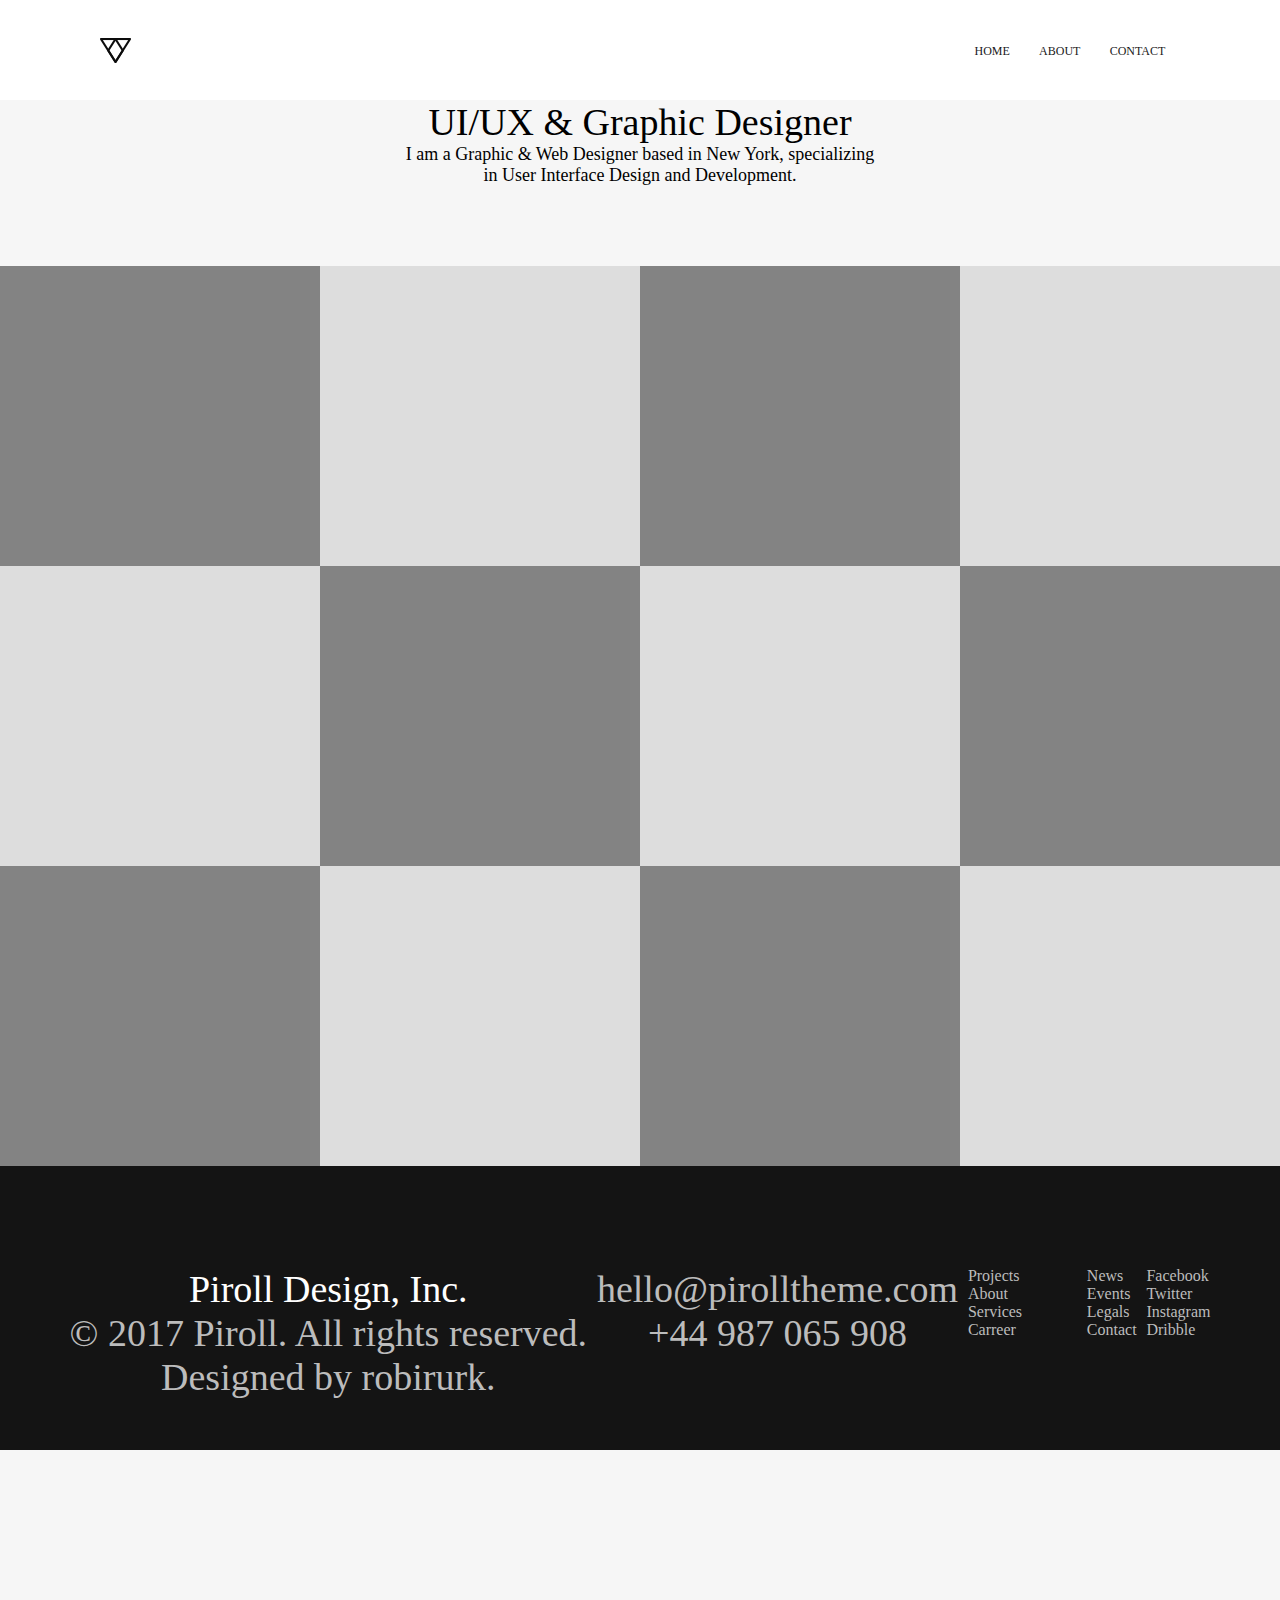
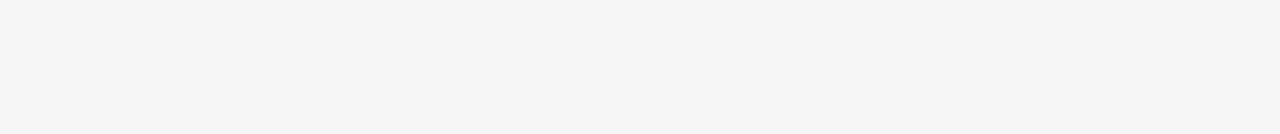
==== index.html @ ff9d5773 "update" ====
<!DOCTYPE html>
<html lang="en">
<head>
    <meta charset="UTF-8">
    <meta name="viewport" content="width=device-width, initial-scale=1.0">
    <title>Document</title>
    <link rel="stylesheet" href="./assets/style.css">
</head>
<body>
        <div class="header">
            <img class="header__logo" src="./assets/img/logo.png">
            <ul class="header-nav">
                <li class="header-nav-list">
                    <a href="#" class="header-nav-list__lnk">home</a>
                </li>
                <li>
                    <a href="#" class="header-nav-list__lnk">about</a>
                <li>
                    <a href="#" class="header-nav-list__lnk">contact</a>
                </li>
            </ul>
        </div>

        <div class="content">
            <p>UI/UX & Graphic Designer</p>
            <p class="content__2">I am a Graphic & Web Designer based in New York, specializing <br>
            in User Interface Design and Development.</p>
        </div>

        <div class="boxes">
            <div class="boxes__1"></div>
            <div class="boxes__1"></div>
            <div class="boxes__1"></div>
            <div class="boxes__1"></div>
            <div class="boxes__2"></div>
            <div class="boxes__2"></div>
            <div class="boxes__2"></div>
            <div class="boxes__2"></div>
            <div class="boxes__3"></div>
            <div class="boxes__3"></div>
            <div class="boxes__3"></div>
            <div class="boxes__3"></div>

        </div>
        <div id="footer">
            <div class="footer__outline">
                <div class="footer__outline__company">
                    <p style="color: #FFFFFF;">Piroll Design, Inc.</p>
                    <p>© 2017 Piroll. All rights reserved. <br>
                        Designed by robirurk.</p>
                </div>
                <div class="footer__outline__mail">
                    <p>hello@pirolltheme.com <br>
                        +44 987 065 908</p>

                </div>
                <div  class="footer__outline__links">
                    <div class="link__group__left">
                        <ul style="list-style: none;">
                            <li>Projects</li>
                            <li>About</li>
                            <li>Services</li>
                            <li>Carreer</li>
                        </ul>
                    </div>
                    <div class="link__group__right">
                        <ul style="list-style: none;">
                            <li>News</li>
                            <li>Events</li>
                            <li>Legals</li>
                            <li>Contact</li>
                        </ul>
                    </div>
                </div>

                <div>
                    <ul style="list-style: none;">
                        <li>Facebook</li>
                        <li>Twitter</li>
                        <li>Instagram</li>
                        <li>Dribble</li>
                    </ul>
                </div>
            </div>

        </div>
    
</body>
</html>
---- assets/style.css ----
/* reset css */
*{
    padding: 0;
    margin: 0;
    box-sizing: border-box;
    font-family: Montserrat;
}
body{
    margin: 0 auto;
}

li{
    list-style: none;
}
a{
    text-decoration: none;
}
/* reset css */
/* body */
body{
    background-image: url(./img/bg.png);
    background-repeat: repeat;
    min-height: 100vh;
    width: 100%;
    padding-bottom: 284px;
}

.header{
    width: 100%;
    height: 100px;
    background-color: #FFFFFF;
    display: flex;
    justify-content: space-between;
    justify-items: center;
}

.header__logo{
    width: 31px;
    height: 25px;
    margin: auto 100px;
}

.header-nav{
    display: flex;
    text-transform: uppercase;
    margin: auto 100px;
}

.header-nav-list__lnk{
    font-size: 12px;
    padding: 0 14.63px;
    color: #191919;
}

.header-nav-list__lnk:hover{
    color: #10C9C3;
    cursor: pointer;
}

p{
    font-size: 38px;
    text-align: center;
}

.content__2{
    font-family: Inter;
    font-size: 18px;
    text-align: center;
    padding-bottom: 80px;
}

.boxes{
    display: flex;
    flex-wrap: wrap;
    justify-content: center;
    width: 100%;
}
.boxes__1, .boxes__2, .boxes__3{
    position: relative;
    height: 300px;
    width: calc(100% / 4);
    background-color: #DDDDDD
}

.boxes__1:nth-child(2n-1),.boxes__3:nth-child(2n-1) {
    background-color: #838383;
}

.boxes__2:nth-child(2n){
    background-color: #838383;
}


.boxes__box::after{
    content: "";
    position: absolute;
    top: 50%;
    left: 50%;
    transform: translate(-50%, -50%);
    width: 48px;
    height: 48px;
    background-image: url(./img/Icon.png);
    background-size: contain;
    background-repeat: no-repeat;
    opacity: 0;
}
.boxes__box:hover{
    background-color: #10C9C3;
}
.boxes__box:hover::after {
    opacity: 1;
}

#footer{
    width: 100%;
    height: 284px;
    background-color: #141414;
    display: flex;
    justify-content: center;
    align-items: center;
    flex-direction: row;
}
.footer__outline{
    width: 1140.95px;
    height: 81.63px;
    color: #BCBCBC;
    display: flex;
    justify-content: space-between;
}
.footer__outline__links{
    width: 168.73px;
    height: 72.52px;
    display: flex;
    justify-content: space-between;
}
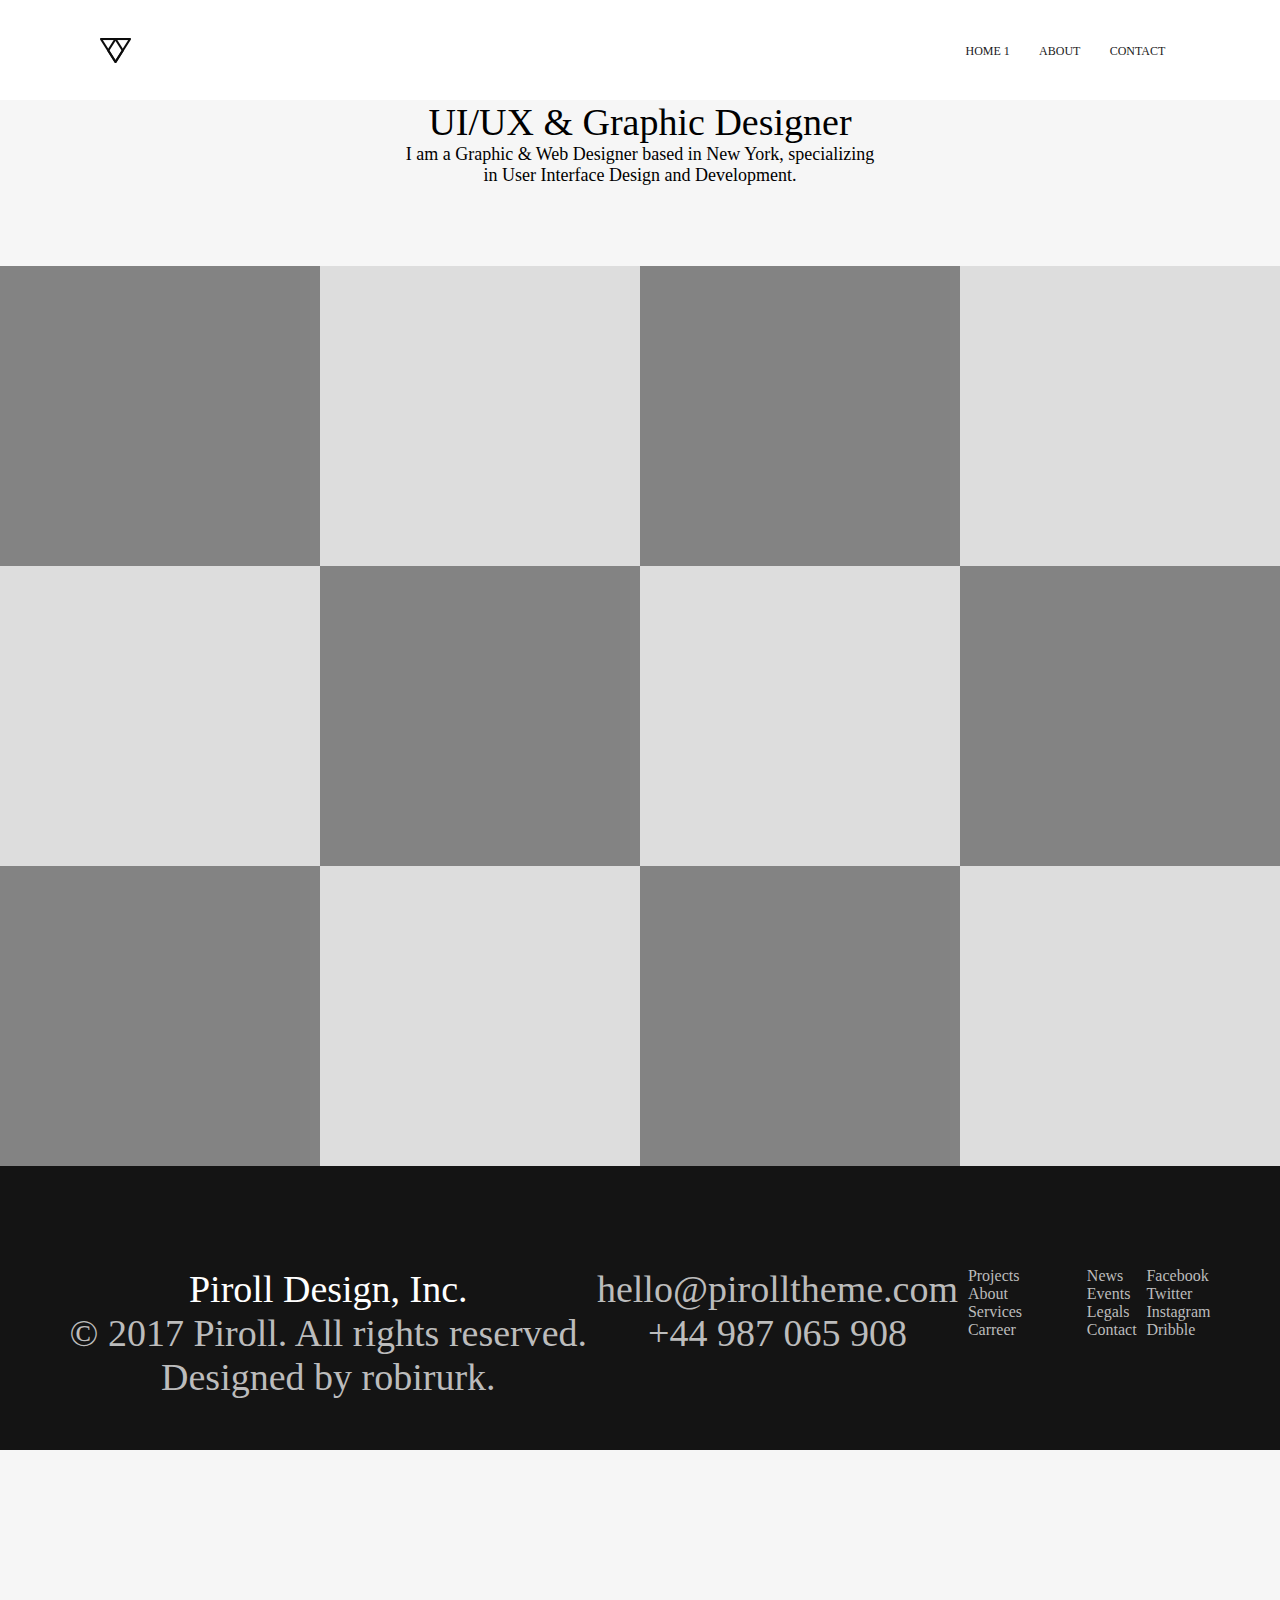
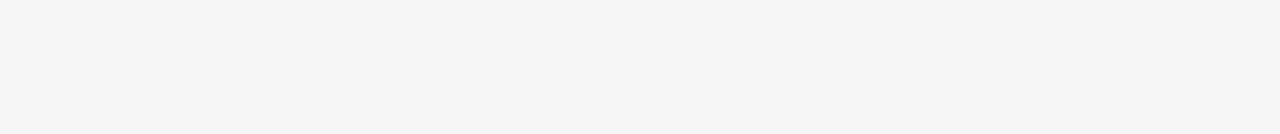
==== commit c55be79f: "Update test" ====
--- a/index.html
+++ b/index.html
@@ -1,5 +1,5 @@
 <!DOCTYPE html>
-<html lang="en">
+<html lang="en"> 
 <head>
     <meta charset="UTF-8">
     <meta name="viewport" content="width=device-width, initial-scale=1.0">
@@ -11,7 +11,7 @@
             <img class="header__logo" src="./assets/img/logo.png">
             <ul class="header-nav">
                 <li class="header-nav-list">
-                    <a href="#" class="header-nav-list__lnk">home</a>
+                    <a href="#" class="header-nav-list__lnk">home 1</a>
                 </li>
                 <li>
                     <a href="#" class="header-nav-list__lnk">about</a>
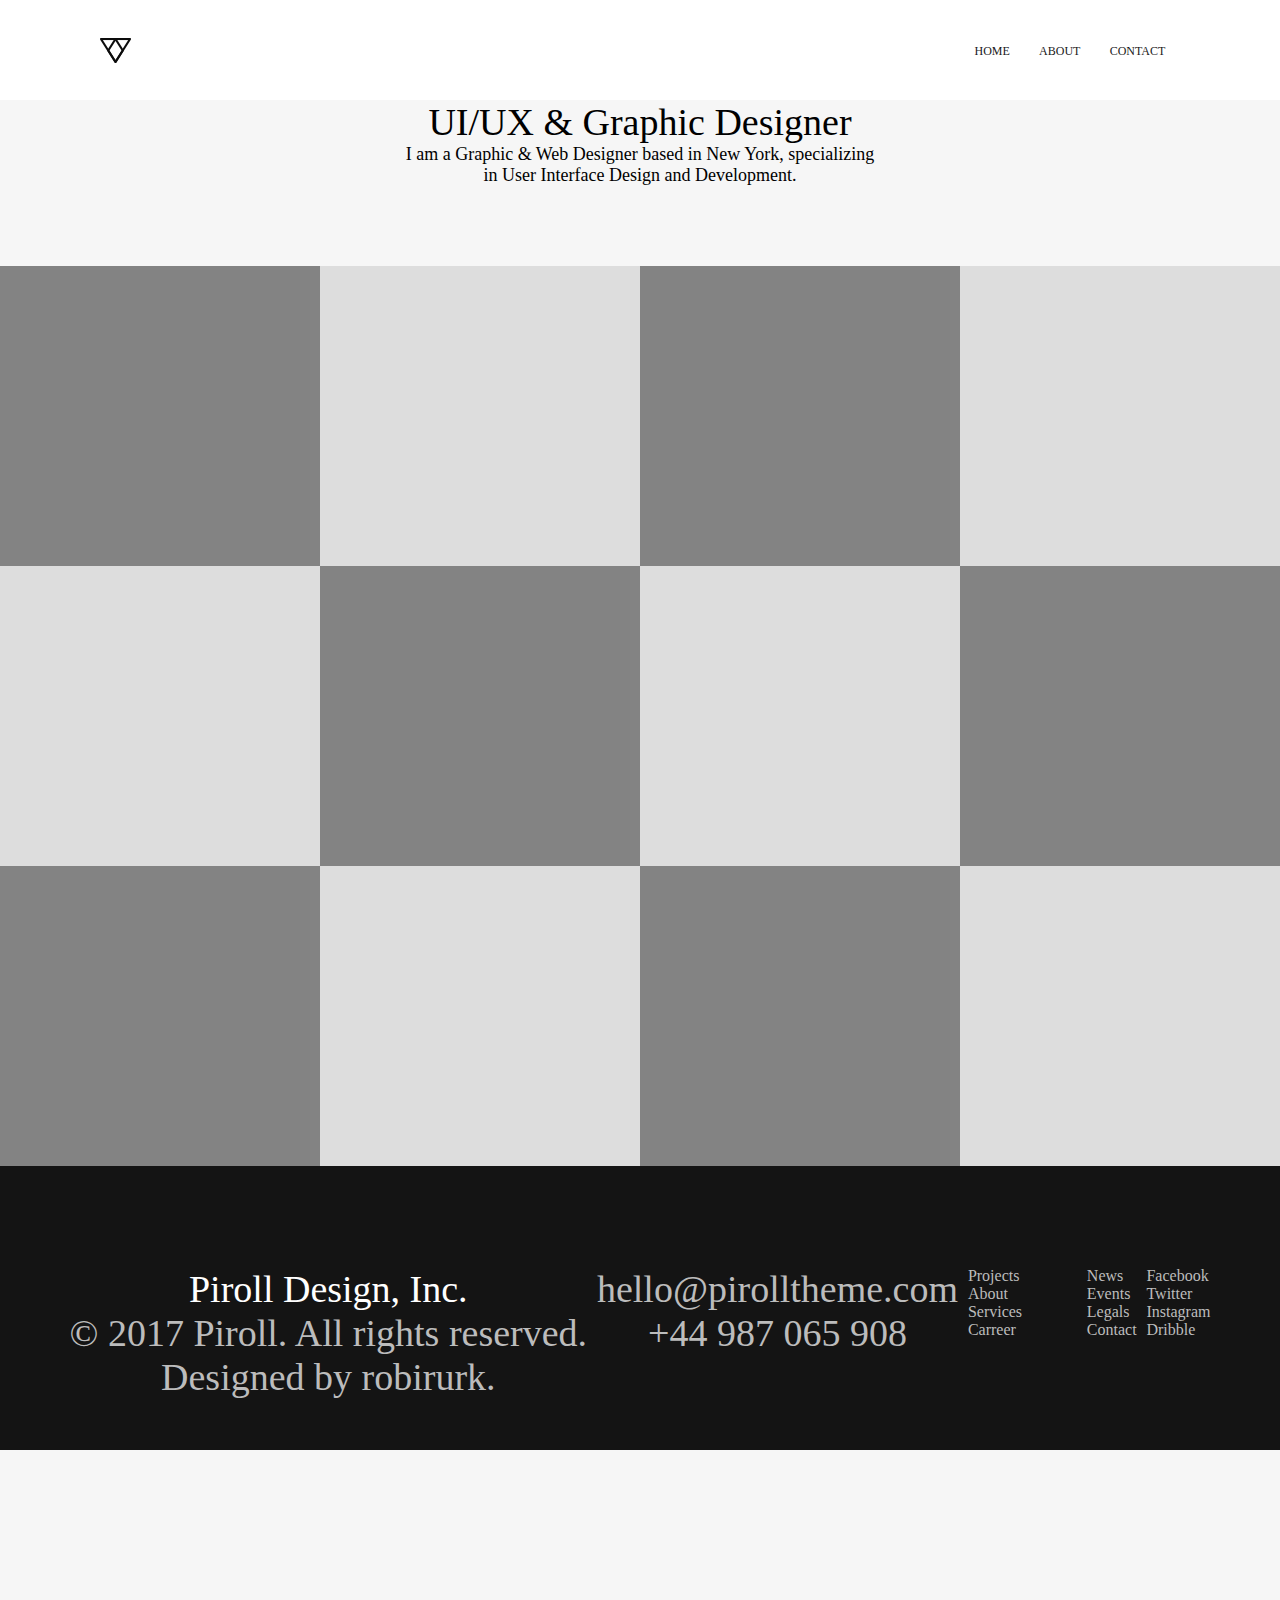
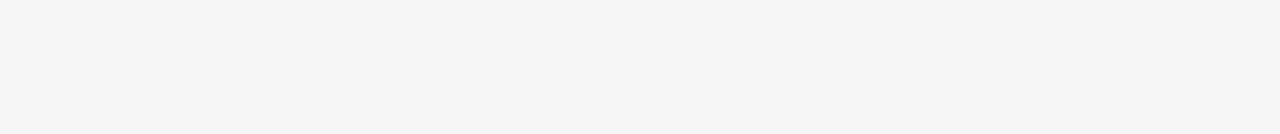
==== commit 609e9036: "test" ====
--- a/index.html
+++ b/index.html
@@ -11,7 +11,7 @@
             <img class="header__logo" src="./assets/img/logo.png">
             <ul class="header-nav">
                 <li class="header-nav-list">
-                    <a href="#" class="header-nav-list__lnk">home 1</a>
+                    <a href="#" class="header-nav-list__lnk">home</a>
                 </li>
                 <li>
                     <a href="#" class="header-nav-list__lnk">about</a>
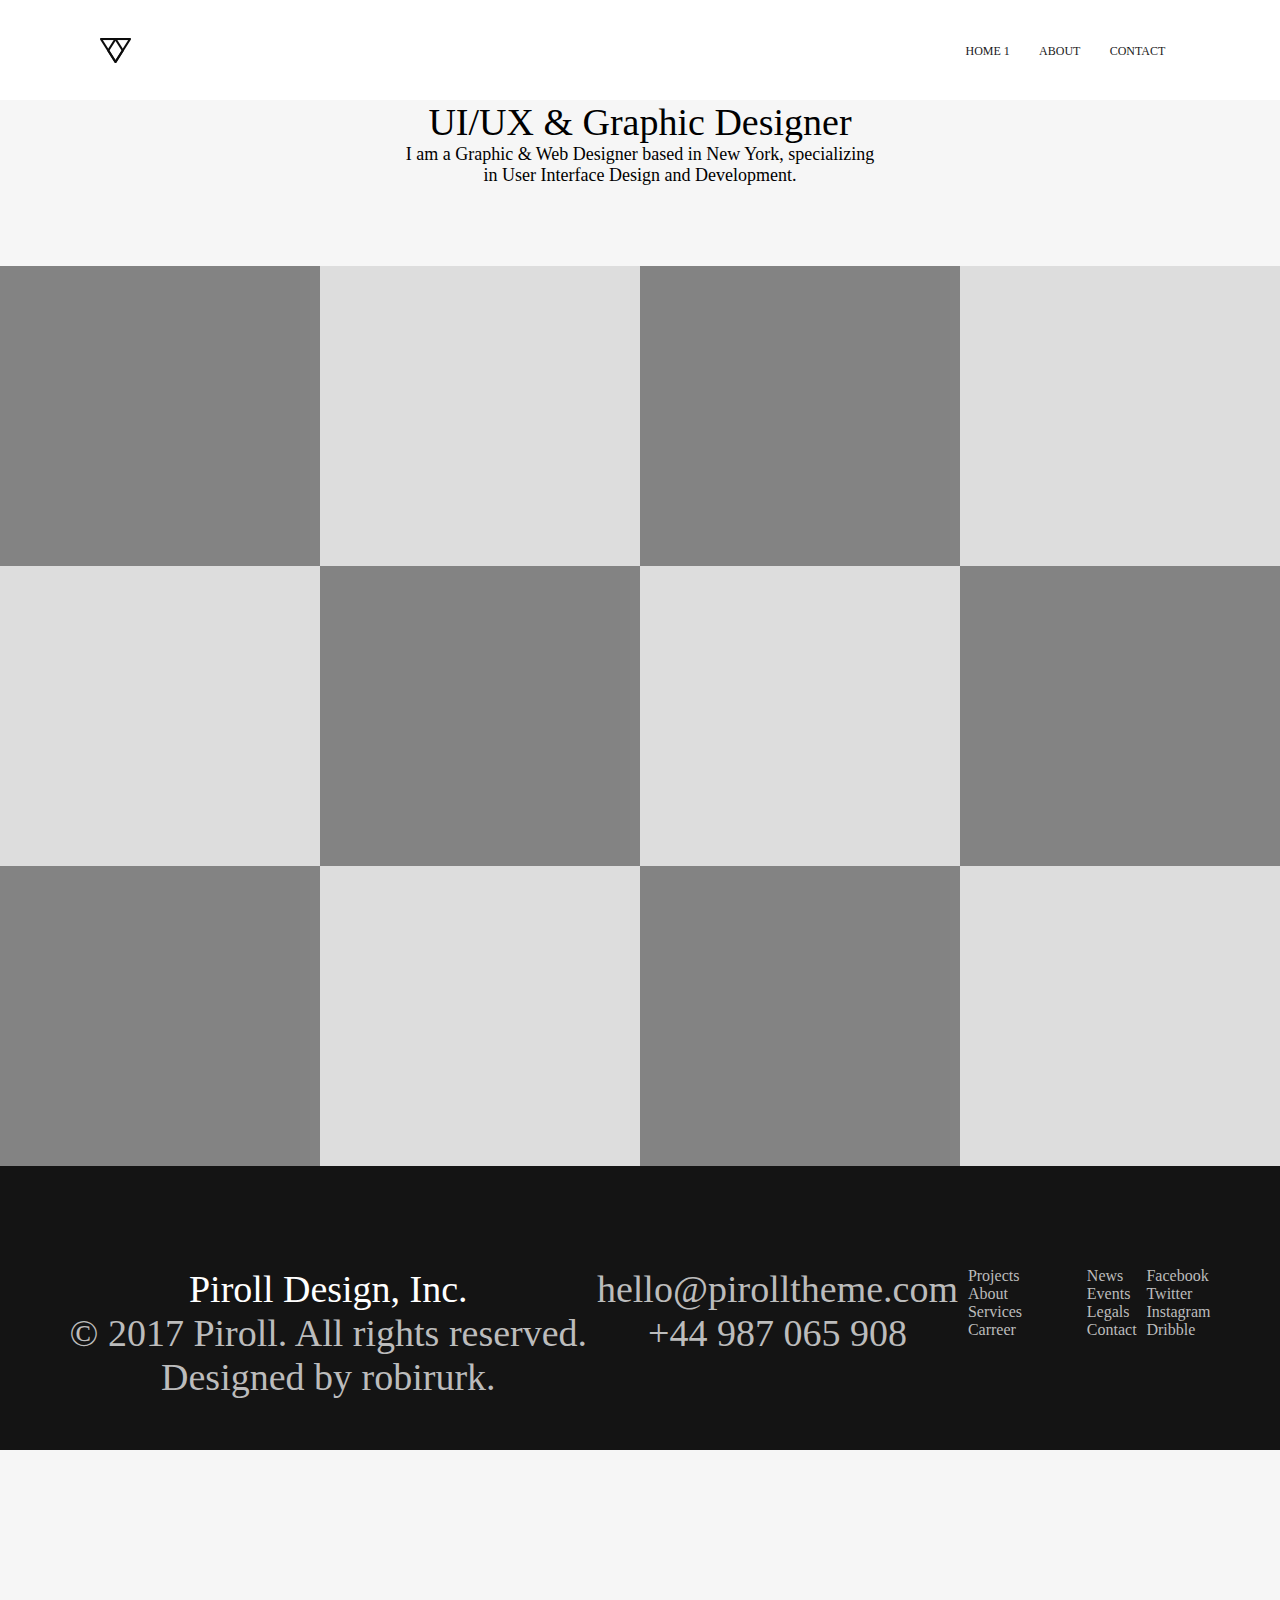
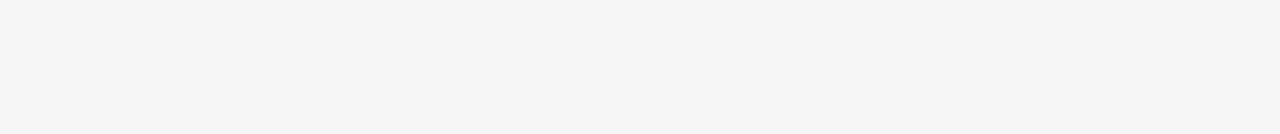
==== commit 2ce8e46a: "test 2" ====
--- a/index.html
+++ b/index.html
@@ -11,7 +11,7 @@
             <img class="header__logo" src="./assets/img/logo.png">
             <ul class="header-nav">
                 <li class="header-nav-list">
-                    <a href="#" class="header-nav-list__lnk">home</a>
+                    <a href="#" class="header-nav-list__lnk">home 1</a>
                 </li>
                 <li>
                     <a href="#" class="header-nav-list__lnk">about</a>
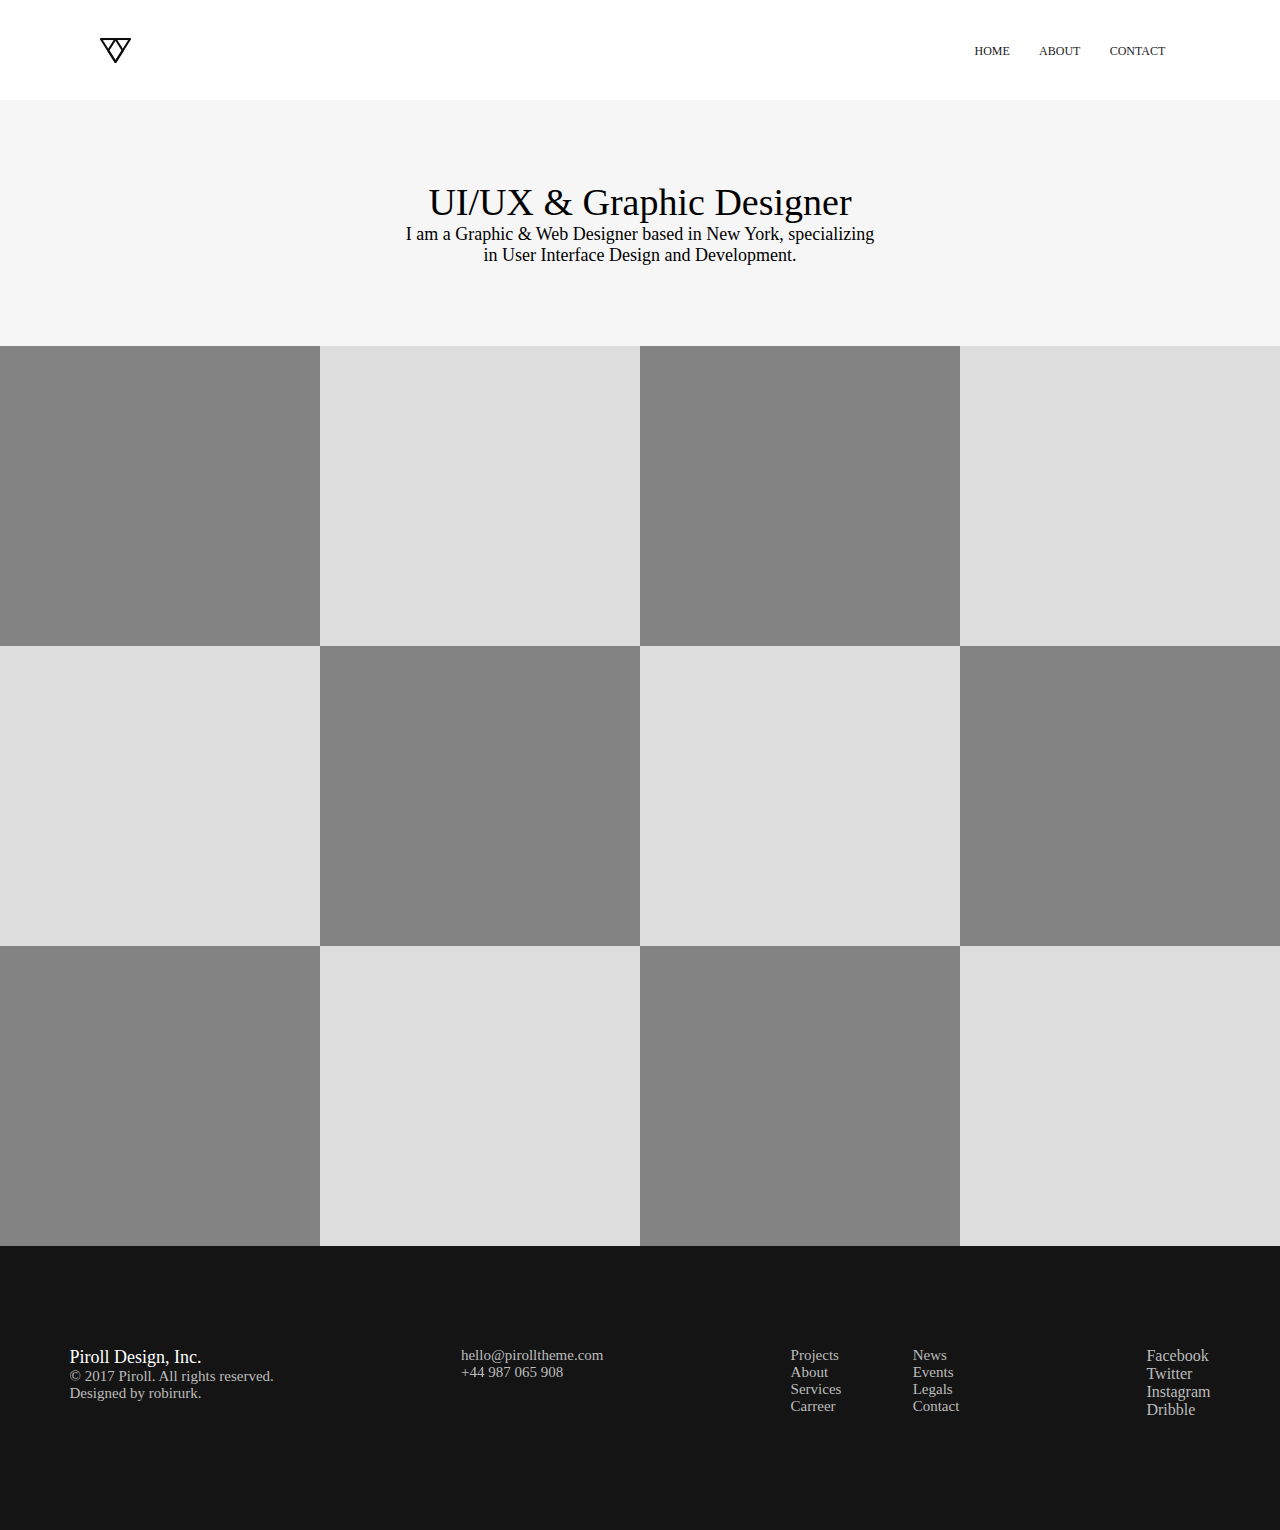
==== commit 1027b0bf: "Refactor code html css" ====
--- a/index.html
+++ b/index.html
@@ -11,7 +11,7 @@
             <img class="header__logo" src="./assets/img/logo.png">
             <ul class="header-nav">
                 <li class="header-nav-list">
-                    <a href="#" class="header-nav-list__lnk">home 1</a>
+                    <a href="#" class="header-nav-list__lnk">home</a>
                 </li>
                 <li>
                     <a href="#" class="header-nav-list__lnk">about</a>
@@ -22,40 +22,39 @@
         </div>
 
         <div class="content">
-            <p>UI/UX & Graphic Designer</p>
+            <p class="content__1">UI/UX & Graphic Designer</p>
             <p class="content__2">I am a Graphic & Web Designer based in New York, specializing <br>
             in User Interface Design and Development.</p>
         </div>
 
         <div class="boxes">
-            <div class="boxes__1"></div>
-            <div class="boxes__1"></div>
-            <div class="boxes__1"></div>
-            <div class="boxes__1"></div>
-            <div class="boxes__2"></div>
-            <div class="boxes__2"></div>
-            <div class="boxes__2"></div>
-            <div class="boxes__2"></div>
-            <div class="boxes__3"></div>
-            <div class="boxes__3"></div>
-            <div class="boxes__3"></div>
-            <div class="boxes__3"></div>
-
+            <div class="boxes__1 box"></div>
+            <div class="boxes__1 box"></div>
+            <div class="boxes__1 box"></div>
+            <div class="boxes__1 box"></div>
+            <div class="boxes__2 box"></div>
+            <div class="boxes__2 box"></div>
+            <div class="boxes__2 box"></div>
+            <div class="boxes__2 box"></div>
+            <div class="boxes__3 box"></div>
+            <div class="boxes__3 box"></div>
+            <div class="boxes__3 box"></div>
+            <div class="boxes__3 box"></div>
         </div>
         <div id="footer">
-            <div class="footer__outline">
-                <div class="footer__outline__company">
-                    <p style="color: #FFFFFF;">Piroll Design, Inc.</p>
+            <div class="footer-outline">
+                <div class="footer-outline-company">
+                    <p class="footer-outline-company__name">Piroll Design, Inc.</p>
                     <p>© 2017 Piroll. All rights reserved. <br>
                         Designed by robirurk.</p>
                 </div>
-                <div class="footer__outline__mail">
+                <div class="footer-outline__mail">
                     <p>hello@pirolltheme.com <br>
                         +44 987 065 908</p>
 
                 </div>
-                <div  class="footer__outline__links">
-                    <div class="link__group__left">
+                <div  class="footer-outline-links">
+                    <div class="footer-outline-links__left">
                         <ul style="list-style: none;">
                             <li>Projects</li>
                             <li>About</li>
@@ -63,8 +62,8 @@
                             <li>Carreer</li>
                         </ul>
                     </div>
-                    <div class="link__group__right">
-                        <ul style="list-style: none;">
+                    <div class="footer-outline-links__right">
+                        <ul>
                             <li>News</li>
                             <li>Events</li>
                             <li>Legals</li>
@@ -74,7 +73,7 @@
                 </div>
 
                 <div>
-                    <ul style="list-style: none;">
+                    <ul>
                         <li>Facebook</li>
                         <li>Twitter</li>
                         <li>Instagram</li>
--- a/assets/style.css
+++ b/assets/style.css
@@ -12,6 +12,9 @@
 li{
     list-style: none;
 }
+p{
+    font-size: 15px;
+}
 a{
     text-decoration: none;
 }
@@ -22,9 +25,10 @@
     background-repeat: repeat;
     min-height: 100vh;
     width: 100%;
-    padding-bottom: 284px;
+
 }
-
+/* body */
+/* header */
 .header{
     width: 100%;
     height: 100px;
@@ -57,24 +61,33 @@
     cursor: pointer;
 }
 
-p{
+/* content */
+.content{
+    margin-top: 80px;
+    margin-bottom: 80px;
+    text-align: center;
     font-size: 38px;
-    text-align: center;
+}
+
+.content__1{
+    font-size: 38px;
 }
 
 .content__2{
     font-family: Inter;
     font-size: 18px;
     text-align: center;
-    padding-bottom: 80px;
 }
+/* content */
 
+/* boxes */
 .boxes{
     display: flex;
     flex-wrap: wrap;
     justify-content: center;
     width: 100%;
 }
+
 .boxes__1, .boxes__2, .boxes__3{
     position: relative;
     height: 300px;
@@ -90,8 +103,7 @@
     background-color: #838383;
 }
 
-
-.boxes__box::after{
+.box::after{
     content: "";
     position: absolute;
     top: 50%;
@@ -104,13 +116,16 @@
     background-repeat: no-repeat;
     opacity: 0;
 }
-.boxes__box:hover{
+.box:hover{
     background-color: #10C9C3;
+    cursor: pointer;
 }
-.boxes__box:hover::after {
+.box:hover::after {
     opacity: 1;
 }
+/* box */
 
+/* footer */
 #footer{
     width: 100%;
     height: 284px;
@@ -118,23 +133,28 @@
     display: flex;
     justify-content: center;
     align-items: center;
-    flex-direction: row;
 }
-.footer__outline{
+
+.footer-outline{
     width: 1140.95px;
     height: 81.63px;
     color: #BCBCBC;
     display: flex;
     justify-content: space-between;
 }
-.footer__outline__links{
+.footer-outline-company__name{
+    color: #FFFFFF;
+    font-size: 18px;
+}
+.footer-outline-links{
+    font-size: 15px;
     width: 168.73px;
     height: 72.52px;
     display: flex;
     justify-content: space-between;
 }
+/* footer */
 
 
 
 
-
